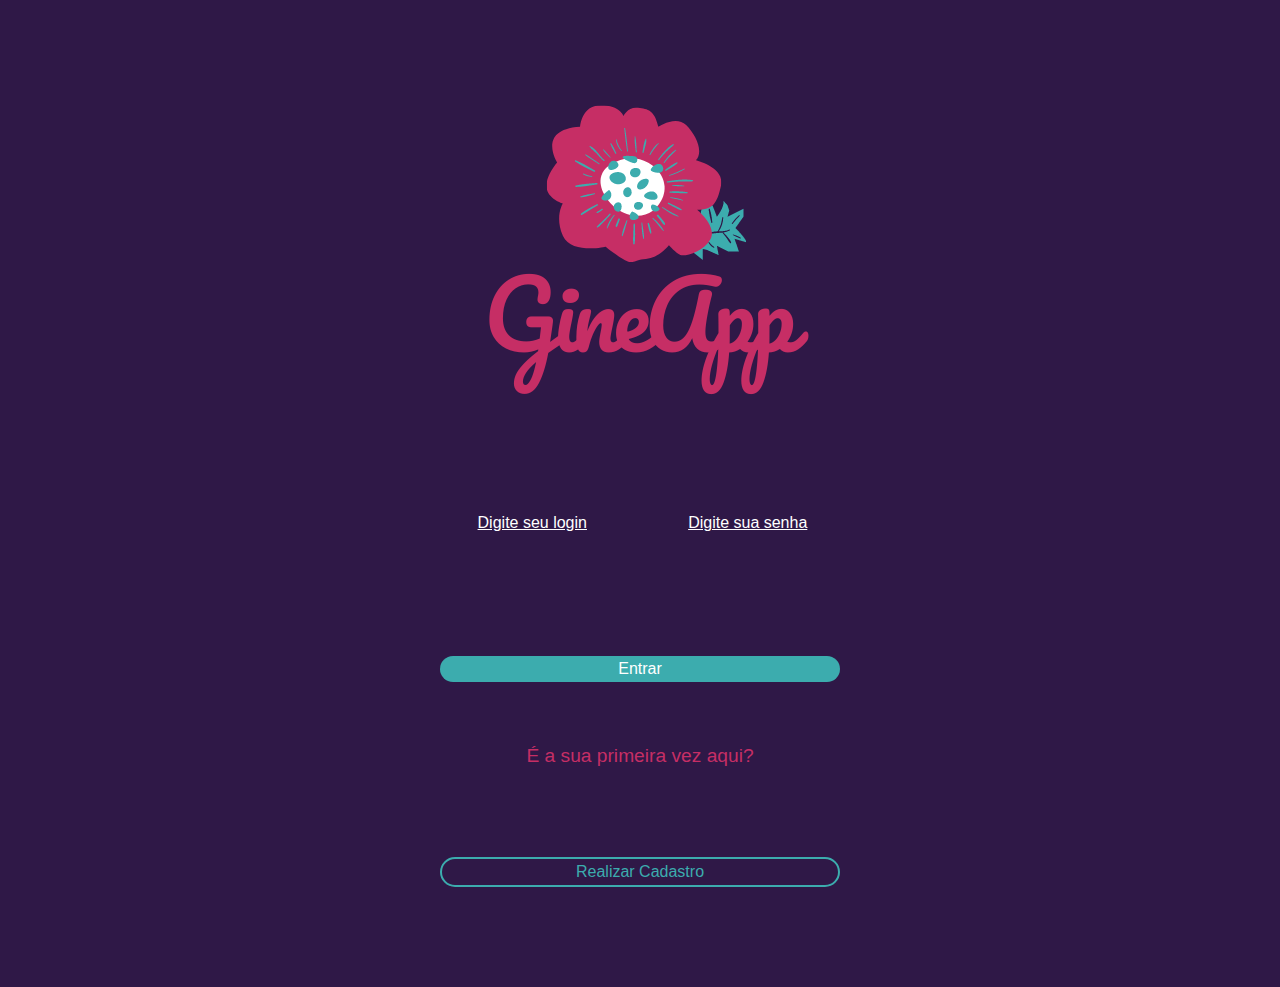
==== index.html @ 47060055 "Login" ====
<!DOCTYPE html>
<html lang="pt-br">

<head>
  <meta charset="UTF-8">
  <meta http-equiv="X-UA-Compatible" content="IE=edge">
  <meta name="viewport" content="width=device-width, initial-scale=1.0">

  <title>Mostra de Profissões - CPE</title>

  <!-- Bootstrap CSS -->
  <link href="css/bootstrap.min.css" rel="stylesheet">
  <!-- Nosso CSS -->
  <link rel="stylesheet" href="css/style.css">
  
</head>

<body>

  <div class="fundo">

    <div class="seção">
      <div class="logoApp"></div>
    </div>

<div class="seção" id="recuo">
    <form id="formulario">
        <input class="login" type="text" name="login" placeholder="Digite seu login">
        </imput>
        <input class="senha" type="password" name="senha" placeholder="Digite sua senha">
        </imput>
    </form>
      </div>

  <div class="seção" id="recuo">
    <div class="svg" id="Jornalismo"></div>
      <div class="textoNegrito"> 
      </div>
      <div class="botoes" id="recuo">
      <div class="item">
        <a href="" target="_blank">
          <button class="botaoEntrar manual"><b>Entrar</b></button>
        </a>
      </div>
    </div>
  </div>

  <div class="seção" id="recuo">
    <div class="svg"></div>
      <div class="textoRosa"> 
        <p>É a sua primeira vez aqui?</p>
      </div>
      <div class="botoes" id="recuo">
        <div class="item">
          <a href="" target="_blank">
            <button class="botaoCadastro manual"><b>Realizar Cadastro</b></button>
          </a>
        </div>
      </div>
    </div>




<div class="final"></div>

    </div>

    
    
  <script src="js/jquery.js"></script>
  <script src="js/bootstrap.min.js"></script>
</body>

</html>
---- css/style.css ----
.fundo {
    background-color: #2F1847;
    width: 100vw;  
    height: flex;
}

.final {
    height: 100px;
}

.logoApp{
    background-image: url('../img/gineapp-fundo-escuro.png');
    background-repeat: no-repeat;
    background-position: center;
    height: 300px;
    width: 350px;
    margin-top: 100px;
    margin-bottom: 50px;
}

/* -------------------------------------- */


/* ------------- Genéricos ------------- */

.seção {
    display: flex;
    flex-direction: column;
    justify-content: center;
    align-items: center;
}

@import url('https://fonts.googleapis.com/css2?family=Ubuntu:ital,wght@0,300;0,400;0,500;0,700;1,300;1,400;1,500;1,700&display=swap');

.textoRosa{
    font-family: Ubuntu, 'Open Sans', sans-serif;
    display: flex;
    text-align: center;
    justify-content: center;
    font-size: larger;
    color: #C62E65;
    margin-bottom: 10px;
}

.textoRoxo{
    font-family: Ubuntu, 'Open Sans', sans-serif;
    display: flex;
    text-align: center;
    justify-content: center;
    font-size: larger;
    color: #2F1847;
    margin-bottom: 10px;
}

.textoAzul{
    font-family: Ubuntu, 'Open Sans', sans-serif;
    display: flex;
    text-align: center;
    justify-content: center;
    font-size: larger;
    color: #3CACAE;
    margin-bottom: 10px;
}

.textoBranco{
    font-family: Ubuntu, 'Open Sans', sans-serif;
    display: flex;
    text-align: center;
    justify-content: center;
    font-size: larger;
    color: #FFFFFF;
    margin-bottom: 10px;
}

::placeholder{
    color: #FFFFFF;
    text-decoration: underline;
    font-family: Ubuntu, 'Open Sans', sans-serif;
}

#formulario input.login{
    background-color: #2F1847;
    border: none;
    text-align: center;
}

#formulario input.senha{
    background-color: #2F1847;
    border: none;
    text-align: center;
}

/* -------------------------------------- */

/* ------------- BOTÕES ------------- */

.botoes {
    display: flex;
    flex-direction: row;
    align-items: center;
    justify-content: center;
}

.botaoEntrar {
    background-color: #3CACAE;
    color: #FFFFFF;
    font-family: Ubuntu, 'Open Sans', sans-serif;
    border: none;
    border-radius: 100px;
    text-align: center;
    font-weight: lighter;
}

.botaoCadastro {
    background-color: #2F1847;
    border-color: #3CACAE;
    color: #3CACAE;
    font-family: Ubuntu, 'Open Sans', sans-serif;
    border: none;
    border-radius: 100px;
    border-style: solid;
    border-width: 2px;
    text-align: center;
    font-weight: lighter;
}

.botoes .icones {
    width: 100px;
}

.botoes .item {
    display: flex;
    flex-direction: row;
    justify-content: center;
    align-items: center;

}

.manual {
    width: 400px;
}

.botaoCadastro:hover {
    cursor: pointer;
    background-color: rgb(12, 37, 62);
}

.botaoEntrar:hover {
    cursor: pointer;
    background-color: rgb(218, 98, 0);
}

/* ---------------------------------- */

@media (min-width: 768px) {

    .manual {
        width: 400px;
    }

    .botoes .icones {
        width: 150px;
        height: 150px;
    }

    .botoes {
        flex-direction: row;
    }

    #recuo {
        margin-top: 60px;
    }

    .seção {
        flex-direction: column;
    }

}

    @media (min-width: 1024px) {


        .seção {
            flex-direction: column;
        }
        
    }

    /* --------------------------------- */
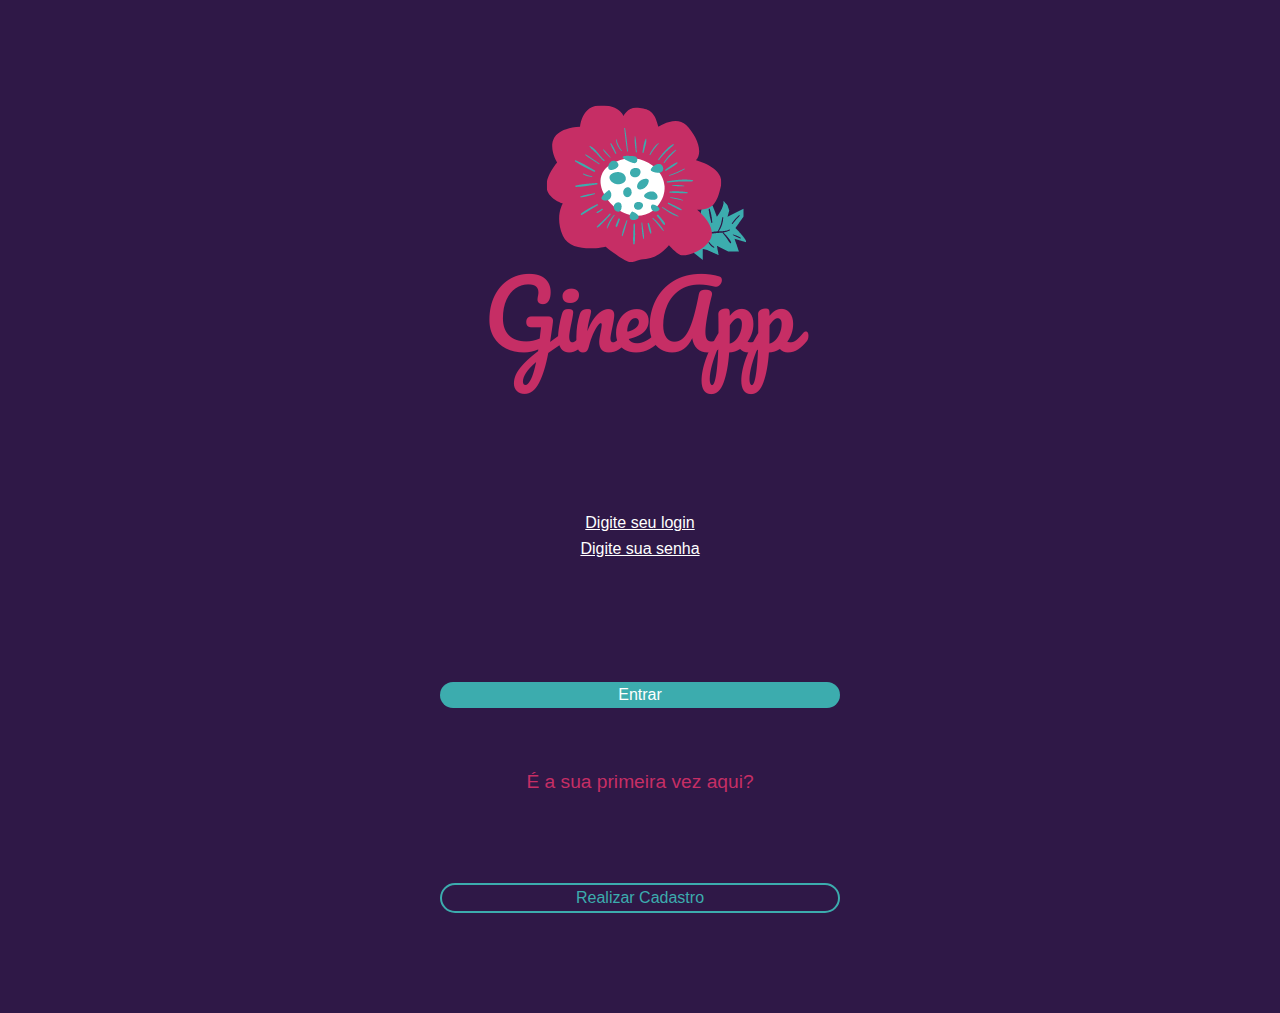
==== commit 835bb0c0: "-" ====
--- a/index.html
+++ b/index.html
@@ -6,11 +6,9 @@
   <meta http-equiv="X-UA-Compatible" content="IE=edge">
   <meta name="viewport" content="width=device-width, initial-scale=1.0">
 
-  <title>Mostra de Profissões - CPE</title>
+  <title>GineApp</title>
 
-  <!-- Bootstrap CSS -->
   <link href="css/bootstrap.min.css" rel="stylesheet">
-  <!-- Nosso CSS -->
   <link rel="stylesheet" href="css/style.css">
   
 </head>
@@ -25,49 +23,36 @@
 
 <div class="seção" id="recuo">
     <form id="formulario">
-        <input class="login" type="text" name="login" placeholder="Digite seu login">
+        <input class="login" type="text" name="login" placeholder="Digite seu login"><div class="linha"></div>
         </imput>
-        <input class="senha" type="password" name="senha" placeholder="Digite sua senha">
+        <input class="senha" type="password" name="senha" placeholder="Digite sua senha"><div class="linha"></div>
         </imput>
     </form>
       </div>
 
   <div class="seção" id="recuo">
-    <div class="svg" id="Jornalismo"></div>
-      <div class="textoNegrito"> 
-      </div>
       <div class="botoes" id="recuo">
-      <div class="item">
         <a href="" target="_blank">
           <button class="botaoEntrar manual"><b>Entrar</b></button>
         </a>
-      </div>
     </div>
   </div>
 
   <div class="seção" id="recuo">
-    <div class="svg"></div>
       <div class="textoRosa"> 
         <p>É a sua primeira vez aqui?</p>
       </div>
       <div class="botoes" id="recuo">
-        <div class="item">
           <a href="" target="_blank">
-            <button class="botaoCadastro manual"><b>Realizar Cadastro</b></button>
+            <button class="botaoCadastro manual"><b>Realizar Cadastro</b><link href="Cadastro.html"></button>
           </a>
-        </div>
       </div>
     </div>
-
-
-
 
 <div class="final"></div>
 
     </div>
-
-    
-    
+        
   <script src="js/jquery.js"></script>
   <script src="js/bootstrap.min.js"></script>
 </body>
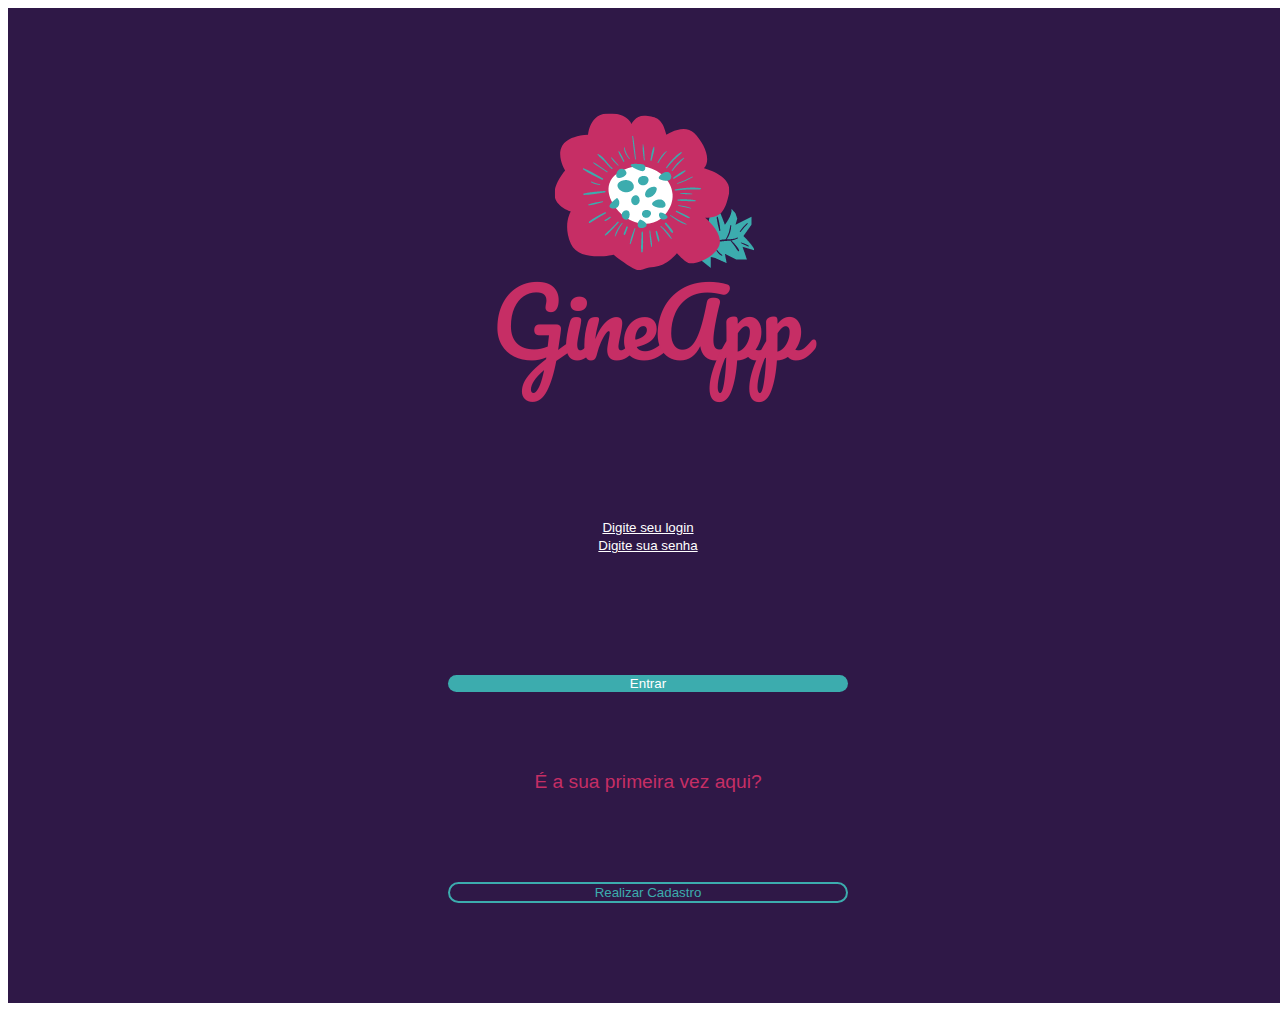
==== commit 74e855e7: "teste" ====
--- a/index.html
+++ b/index.html
@@ -8,7 +8,7 @@
 
   <title>GineApp</title>
 
-  <link href="css/bootstrap.min.css" rel="stylesheet">
+ 
   <link rel="stylesheet" href="css/style.css">
   
 </head>
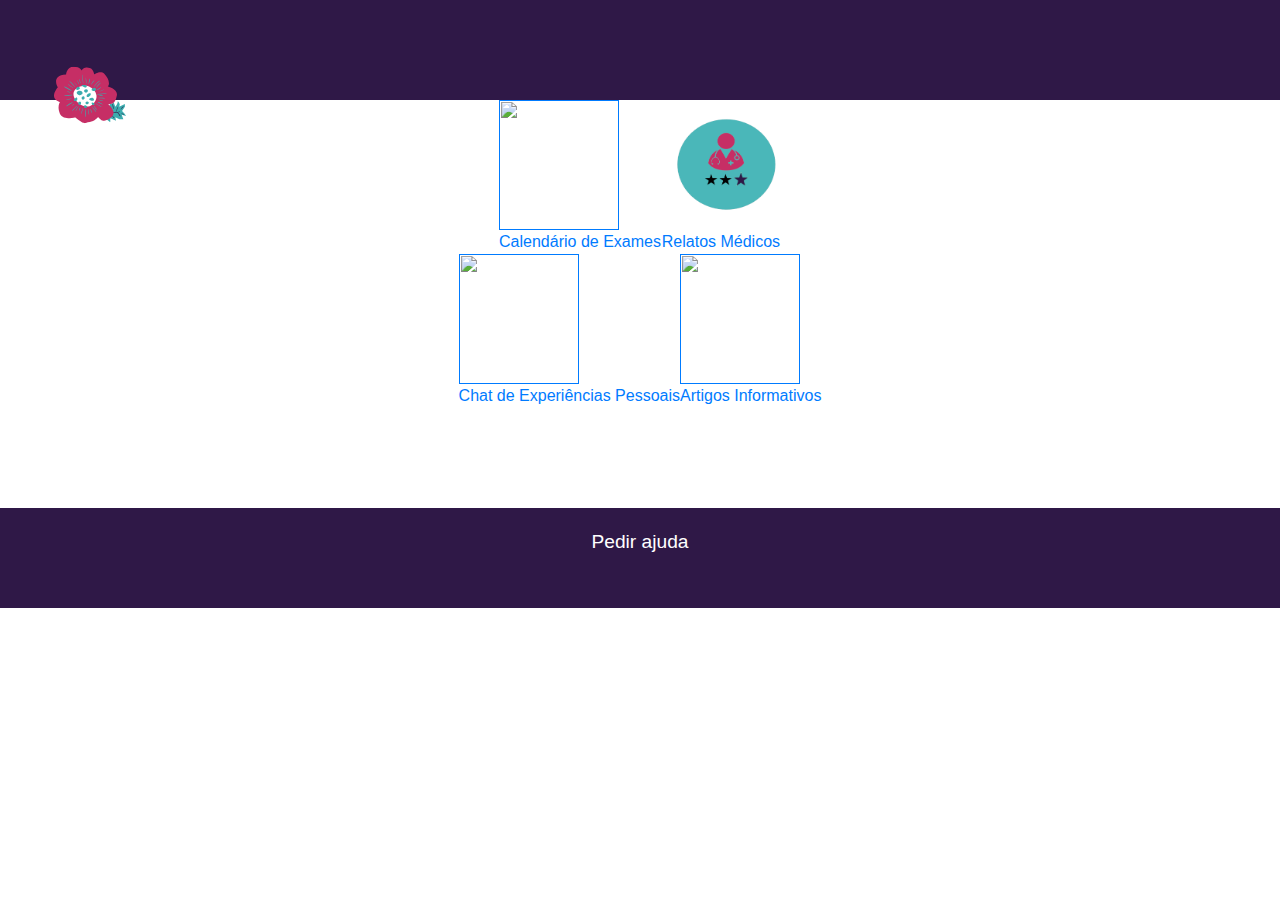
==== commit 4221fe24: "-" ====
--- a/index.html
+++ b/index.html
@@ -8,48 +8,69 @@
 
   <title>GineApp</title>
 
- 
+  <link href="css/bootstrap.min.css" rel="stylesheet">
   <link rel="stylesheet" href="css/style.css">
   
 </head>
 
 <body>
 
-  <div class="fundo">
+  <div class="fundoBranco">
 
     <div class="seção">
-      <div class="logoApp"></div>
+    <div class="menuTopo"><img src="./img/GineApp_-_Logotipo.svg" width="180" height="190" class="posicaoLogoMenu">
+    <div class="textoBranco">Menu</div>
+    </div>
+  </div>
+    
+    <div class="seçãoRow">
+    <div class="seção">
+        <a href="" target="_blank">
+            <img src="./img/paginainicial/exame.png" width="120" height="130" alt="" class="posicao">
+            <div class="seção">
+            <div class="textoRoxoInicial">Calendário de Exames</div>
+          </div>
+          </a>
     </div>
 
-<div class="seção" id="recuo">
-    <form id="formulario">
-        <input class="login" type="text" name="login" placeholder="Digite seu login"><div class="linha"></div>
-        </imput>
-        <input class="senha" type="password" name="senha" placeholder="Digite sua senha"><div class="linha"></div>
-        </imput>
-    </form>
-      </div>
-
-  <div class="seção" id="recuo">
-      <div class="botoes" id="recuo">
+    <div class="seção">
         <a href="" target="_blank">
-          <button class="botaoEntrar manual"><b>Entrar</b></button>
-        </a>
+            <img src="./img/paginainicial/medico.png" width="120" height="130" alt="" class="posicao">
+            <div class="seção">
+            <div class="textoRosaInicial">Relatos Médicos</div>
+          </div>
+          </a>
     </div>
-  </div>
-
-  <div class="seção" id="recuo">
-      <div class="textoRosa"> 
-        <p>É a sua primeira vez aqui?</p>
-      </div>
-      <div class="botoes" id="recuo">
-          <a href="" target="_blank">
-            <button class="botaoCadastro manual"><b>Realizar Cadastro</b><link href="Cadastro.html"></button>
-          </a>
-      </div>
     </div>
 
+    <div class="seçãoRow">
+
+        <div class="seção">
+            <a href="" target="_blank">
+                <img src="./img/paginainicial/batepapo.png" width="120" height="130" alt="" class="posicao">
+                <div class="seção">
+                <div class="textoRosaInicial">Chat de Experiências Pessoais</div>
+              </div>
+              </a>
+        </div>
+
+        <div class="seção">
+            <a href="" target="_blank">
+                <img src="./img/paginainicial/jornalzinho.png" width="120" height="130" alt="" class="posicao">
+                <div class="seção"><div class="textoRoxoInicial">Artigos Informativos</div>
+                </div>
+              </a>
+        </div>
+        </div>
+
 <div class="final"></div>
+
+<div class="menuAbaixo">
+  <a href="#" target="_blank">
+    <div class="seção">
+      <div class="textoBranco">Pedir ajuda</div>
+  </div>
+  </a></div>
 
     </div>
         
--- a/css/style.css
+++ b/css/style.css
@@ -1,4 +1,4 @@
-.fundo {
+.fundoRoxo {
     background-color: #2F1847;
     width: 100vw;  
     height: flex;
@@ -14,8 +14,35 @@
     background-position: center;
     height: 300px;
     width: 350px;
-    margin-top: 100px;
-    margin-bottom: 50px;
+    margin-top: 70px;
+    margin-bottom: 70px;
+}
+
+.menuTopo{
+    background-color: #2F1847;
+    width: 100vw;
+    height: 100px;
+}
+
+.menuAbaixo{
+    background-color: #2F1847;
+    width: 100vw;
+    height: 100px;
+}
+
+.logoMenu{
+    background-image: url('../img/GineApp_-_Logotipo.svg');
+    background-repeat: no-repeat;
+    background-position: center;
+    height: 400px;
+    width: 400px;
+    margin-bottom: 70px;
+}
+
+.fundoBranco{
+    background-color: #FFFFFF;
+    width: 100vw;  
+    height: flex;
 }
 
 /* -------------------------------------- */
@@ -26,6 +53,13 @@
 .seção {
     display: flex;
     flex-direction: column;
+    justify-content: center;
+    align-items: center;
+}
+
+.seçãoRow{
+    display: flex;
+    flex-direction: row;
     justify-content: center;
     align-items: center;
 }
@@ -39,7 +73,6 @@
     justify-content: center;
     font-size: larger;
     color: #C62E65;
-    margin-bottom: 10px;
 }
 
 .textoRoxo{
@@ -70,25 +103,39 @@
     font-size: larger;
     color: #FFFFFF;
     margin-bottom: 10px;
+    padding-top: 20px;
 }
 
 ::placeholder{
     color: #FFFFFF;
-    text-decoration: underline;
-    font-family: Ubuntu, 'Open Sans', sans-serif;
+    font-family: Ubuntu, 'Open Sans', sans-serif;
+    border: none;
 }
 
 #formulario input.login{
     background-color: #2F1847;
     border: none;
     text-align: center;
+    flex-direction: column;
+    color: #FFFFFF;
 }
 
 #formulario input.senha{
     background-color: #2F1847;
     border: none;
     text-align: center;
-}
+    flex-direction: column;
+    color: #FFFFFF;
+    margin-top: 45px;
+}
+
+.linha{
+    background-color: #C62E65;
+    width: 200px;
+    height: 2px;
+    align-items: center;
+}
+
 
 /* -------------------------------------- */
 
@@ -109,6 +156,19 @@
     border-radius: 100px;
     text-align: center;
     font-weight: lighter;
+    margin-bottom: 60px;
+    margin-top: 30px;
+}
+
+.botaoPedirAjuda{
+    background-color: #2F1847;
+    color: #FFFFFF;
+    font-family: Ubuntu, 'Open Sans', sans-serif;
+    border: none;
+    border-width: 2px;
+    text-align: center;
+    font-weight: lighter;
+    margin-top: -10px;
 }
 
 .botaoCadastro {
@@ -122,6 +182,7 @@
     border-width: 2px;
     text-align: center;
     font-weight: lighter;
+    margin-top: -10px;
 }
 
 .botoes .icones {
@@ -137,17 +198,18 @@
 }
 
 .manual {
-    width: 400px;
+    width: 200px;
+    height: 50px;
 }
 
 .botaoCadastro:hover {
     cursor: pointer;
-    background-color: rgb(12, 37, 62);
+    background-color:  #26123b;
 }
 
 .botaoEntrar:hover {
     cursor: pointer;
-    background-color: rgb(218, 98, 0);
+    background-color:#298385;
 }
 
 /* ---------------------------------- */
@@ -155,7 +217,7 @@
 @media (min-width: 768px) {
 
     .manual {
-        width: 400px;
+        width: 150px;
     }
 
     .botoes .icones {
@@ -177,13 +239,81 @@
 
 }
 
-    @media (min-width: 1024px) {
-
+    @media (min-width: 1080px) {
 
         .seção {
             flex-direction: column;
         }
+
+        .textoRosa{
+            margin-bottom: -10px;
+        }
+
+        .textoRoxo{
+            margin-bottom: -10px;
+        }
         
-    }
-
-    /* --------------------------------- */+        .textoAzul{
+            margin-bottom: -10px;
+        }
+        
+        .textoBranco{
+            margin-bottom: -10px;
+        }
+
+        .botaoEntrar {
+            margin-bottom: 60px;
+            margin-top: 30px;
+        }
+        
+        .botaoCadastro {
+            margin-top: -10px;
+        }
+    }
+
+    
+    
+    
+        
+
+    /* ----------pagina inicial------------ */
+
+    .calendario{
+        background-image: url('../img/paginainicial/exame.png');
+        background-repeat: no-repeat;
+        background-position: center;
+        height: 300px;
+        width: 300px;
+        margin-top: 10px;
+        margin-bottom: 10px;
+    }
+
+    .relatos{
+        background-image: url('../img/paginainicial/medico.png');
+        background-repeat: no-repeat;
+        background-position: center;
+        height: 300px;
+        width: 300px;
+        margin-top: 10px;
+        margin-bottom: 10px;
+    }
+
+    .chat{
+        background-image: url('../img/paginainicial/batepapo.png');
+        background-repeat: no-repeat;
+        background-position: center;
+        height: 300px;
+        width: 300px;
+        margin-top: 70px;
+        margin-bottom: 10px;
+    }
+
+    .artigos{
+        background-image: url('../img/paginainicial/jornalzinho.png');
+        background-repeat: no-repeat;
+        background-position: center;
+        height: 300px;
+        width: 300px;
+        margin-top: 70px;
+        margin-bottom: 10px;
+    }
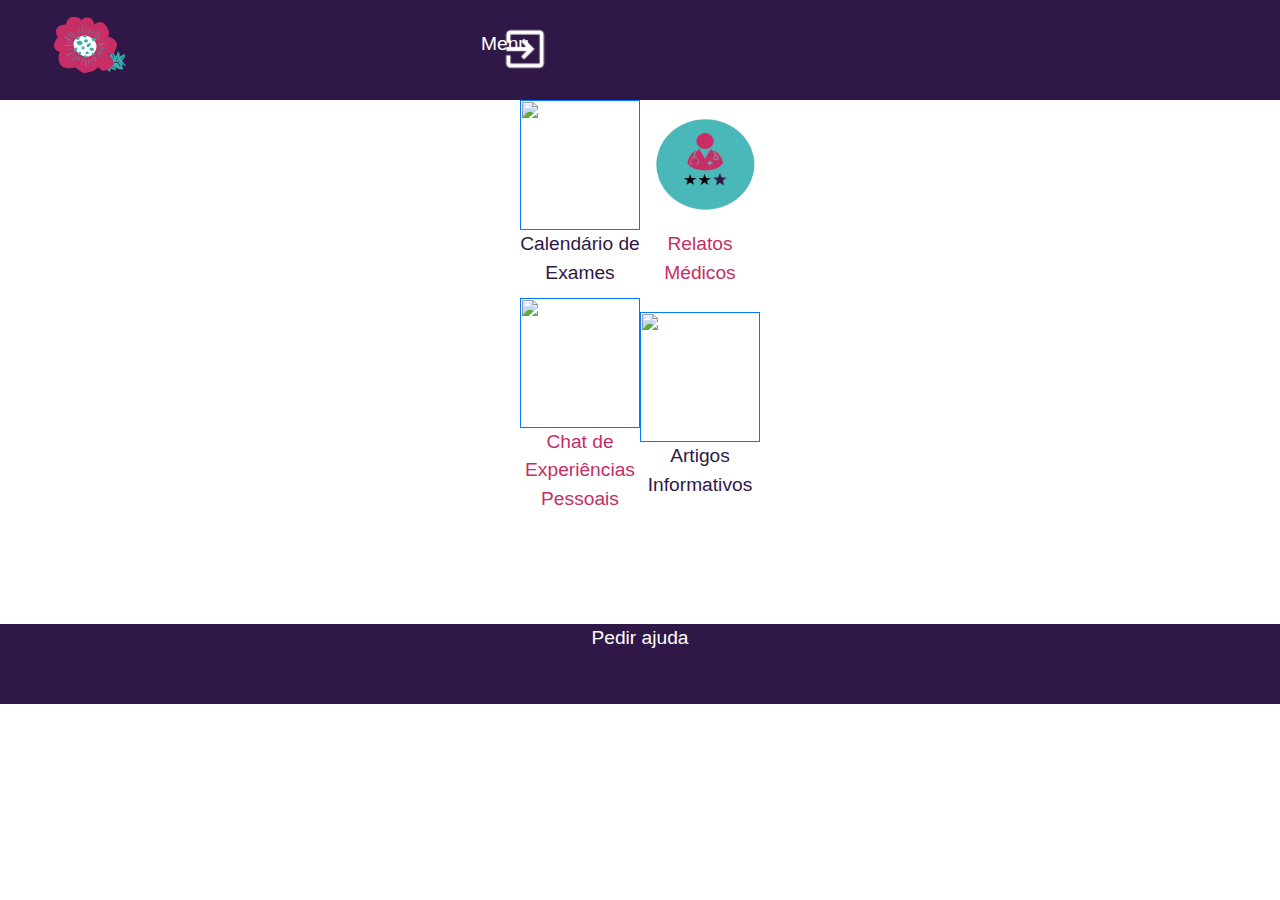
==== commit e0e2e63c: "-" ====
--- a/index.html
+++ b/index.html
@@ -17,9 +17,11 @@
 
   <div class="fundoBranco">
 
-    <div class="seção">
+    <div class="seçãoRow">
     <div class="menuTopo"><img src="./img/GineApp_-_Logotipo.svg" width="180" height="190" class="posicaoLogoMenu">
-    <div class="textoBranco">Menu</div>
+      <div class="seçãoRow"></div>
+    <div class="textoBrancoMenu">Menu</div>
+    <img src="./img/paginainicial/saida.png" width="50" height="50" class="posicaoSaida">
     </div>
   </div>
     
--- a/css/style.css
+++ b/css/style.css
@@ -27,7 +27,7 @@
 .menuAbaixo{
     background-color: #2F1847;
     width: 100vw;
-    height: 100px;
+    height: 80px;
 }
 
 .logoMenu{
@@ -102,8 +102,45 @@
     justify-content: center;
     font-size: larger;
     color: #FFFFFF;
+    padding-top: -50px;
+}
+
+.textoBrancoMenu{
+    font-family: Ubuntu, 'Open Sans', sans-serif;
+    display: flex;
+    text-align: center;
+    justify-content: center;
+    font-size: larger;
+    color: #FFFFFF;
+    margin-top: -110px;
+    z-index: 100;
+    margin-left: -270px;
+}
+
+.textoRosaInicial{
+    font-family: Ubuntu, 'Open Sans', sans-serif;
+    display: flex;
+    text-align: center;
+    justify-content: center;
+    font-size: larger;
+    color: #C62E65;
     margin-bottom: 10px;
-    padding-top: 20px;
+    width: 120px;
+}
+
+.textoRoxoInicial{
+    font-family: Ubuntu, 'Open Sans', sans-serif;
+    display: flex;
+    text-align: center;
+    justify-content: center;
+    font-size: larger;
+    color: #2F1847;
+    margin-bottom: 10px;
+    width: 120px;
+}
+
+.icone{
+    align-items: center;
 }
 
 ::placeholder{
@@ -317,3 +354,17 @@
         margin-top: 70px;
         margin-bottom: 10px;
     }
+
+    .posicao{
+        align-items: center;
+    }
+
+    .posicaoLogoMenu{
+        margin-top: -50px;
+        flex-direction: row;
+    }
+
+    .posicaoSaida{
+        margin-top: -45px;
+        margin-left: 500px;
+    }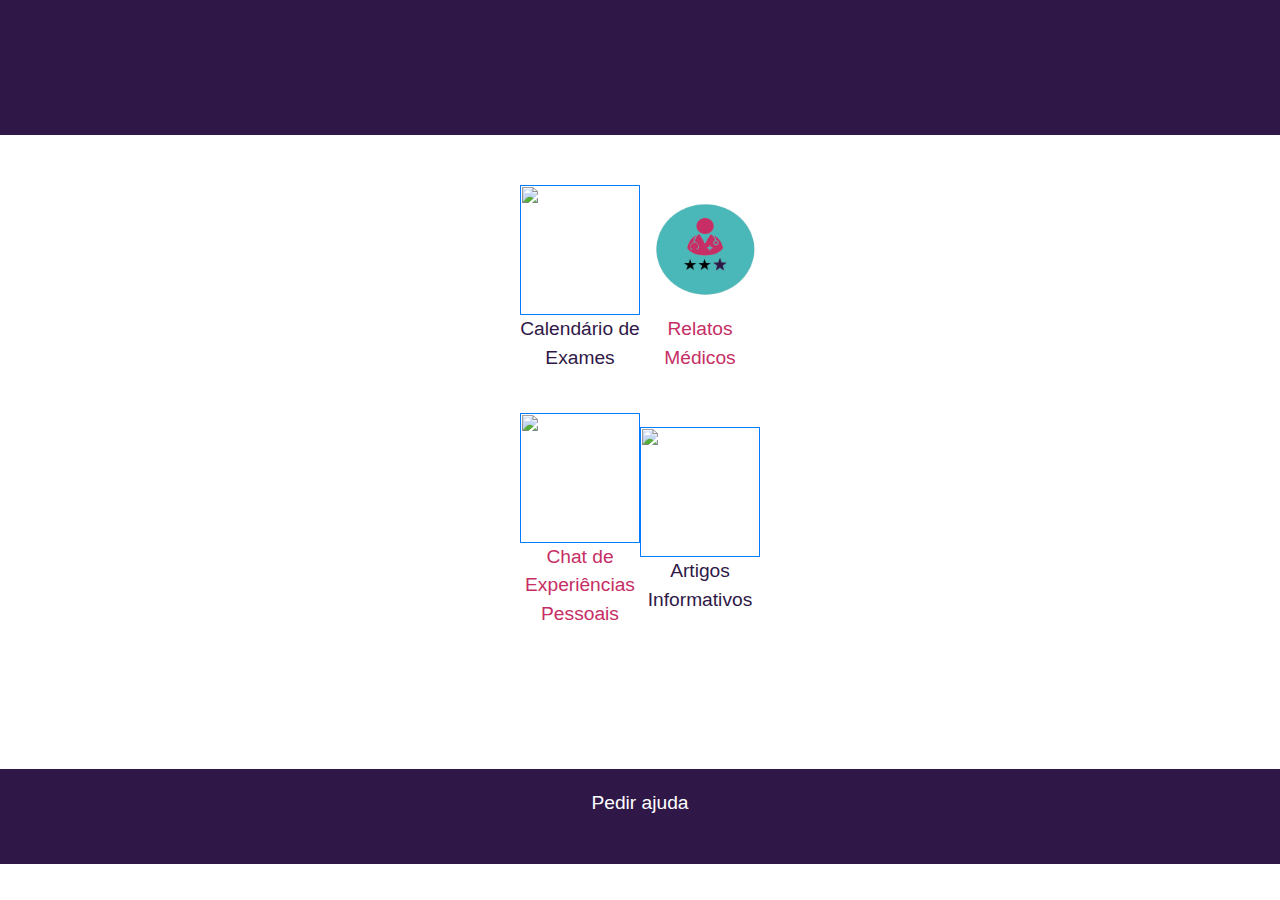
==== commit 8ab376cb: "-" ====
--- a/index.html
+++ b/index.html
@@ -18,8 +18,9 @@
   <div class="fundoBranco">
 
     <div class="seçãoRow">
-    <div class="menuTopo"><img src="./img/GineApp_-_Logotipo.svg" width="180" height="190" class="posicaoLogoMenu">
-      <div class="seçãoRow"></div>
+
+    <div class="menuTopo">
+      <div class="logoMenu"></div>
     <div class="textoBrancoMenu">Menu</div>
     <img src="./img/paginainicial/saida.png" width="50" height="50" class="posicaoSaida">
     </div>
--- a/css/style.css
+++ b/css/style.css
@@ -1,5 +1,11 @@
 .fundoRoxo {
     background-color: #2F1847;
+    width: 100vw;  
+    height: flex;
+}
+
+.fundoBranco {
+    background-color: #FFFFFF;
     width: 100vw;  
     height: flex;
 }
@@ -21,28 +27,32 @@
 .menuTopo{
     background-color: #2F1847;
     width: 100vw;
-    height: 100px;
+    height: 135px;
+    margin-bottom: 50px;
 }
 
 .menuAbaixo{
     background-color: #2F1847;
     width: 100vw;
-    height: 80px;
+    height: 95px;
 }
 
 .logoMenu{
     background-image: url('../img/GineApp_-_Logotipo.svg');
     background-repeat: no-repeat;
     background-position: center;
-    height: 400px;
-    width: 400px;
+    width:180;
+    height:190;
+    margin-top: -50px;
+}
+
+.iconeSaida{
+    background-image: url('../img/paginainicial/saida.png');
+    background-repeat: no-repeat;
+    background-position: center;
+    width:50;
+    height:50;
     margin-bottom: 70px;
-}
-
-.fundoBranco{
-    background-color: #FFFFFF;
-    width: 100vw;  
-    height: flex;
 }
 
 /* -------------------------------------- */
@@ -102,7 +112,7 @@
     justify-content: center;
     font-size: larger;
     color: #FFFFFF;
-    padding-top: -50px;
+    margin-top: 20px;
 }
 
 .textoBrancoMenu{
@@ -124,7 +134,7 @@
     justify-content: center;
     font-size: larger;
     color: #C62E65;
-    margin-bottom: 10px;
+    margin-bottom: 40px;
     width: 120px;
 }
 
@@ -135,7 +145,7 @@
     justify-content: center;
     font-size: larger;
     color: #2F1847;
-    margin-bottom: 10px;
+    margin-bottom: 40px;
     width: 120px;
 }
 
@@ -366,5 +376,5 @@
 
     .posicaoSaida{
         margin-top: -45px;
-        margin-left: 500px;
+       
     }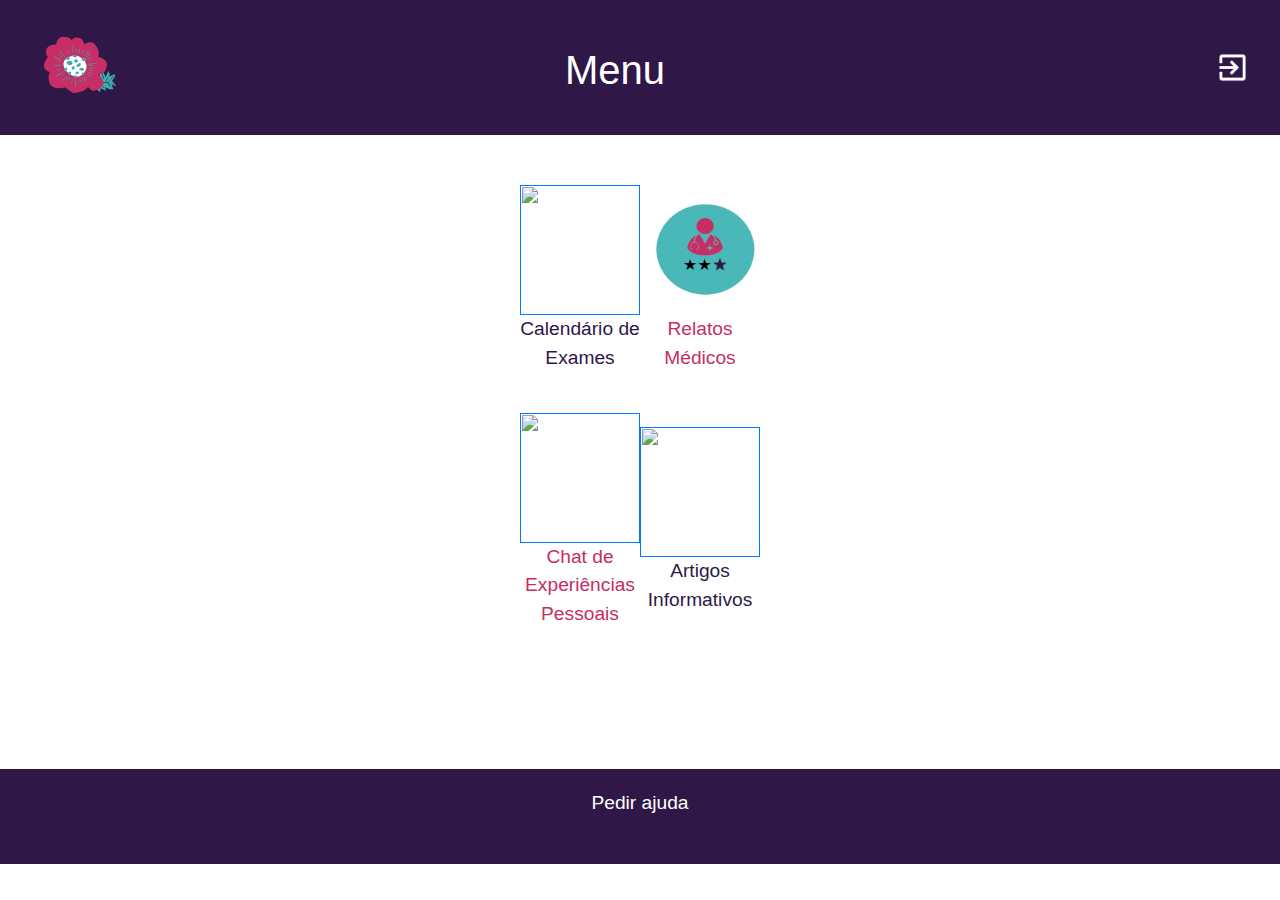
==== commit bfd239b4: "-" ====
--- a/index.html
+++ b/index.html
@@ -18,11 +18,10 @@
   <div class="fundoBranco">
 
     <div class="seçãoRow">
-
     <div class="menuTopo">
-      <div class="logoMenu"></div>
+      <img src="./img/GineApp_-_Logotipo.svg" width="180" height="190" alt="" class="posicaoLogoMenu">
     <div class="textoBrancoMenu">Menu</div>
-    <img src="./img/paginainicial/saida.png" width="50" height="50" class="posicaoSaida">
+    <img src="./img/paginainicial/saida.png" width="35" height="35" alt="" class="posicaoSaida">
     </div>
   </div>
     
--- a/css/style.css
+++ b/css/style.css
@@ -43,7 +43,7 @@
     background-position: center;
     width:180;
     height:190;
-    margin-top: -50px;
+    z-index: 100;
 }
 
 .iconeSaida{
@@ -120,11 +120,11 @@
     display: flex;
     text-align: center;
     justify-content: center;
-    font-size: larger;
-    color: #FFFFFF;
-    margin-top: -110px;
+    font-size: 40px;
+    color: #FFFFFF;
+    margin-top: -120px;
     z-index: 100;
-    margin-left: -270px;
+    margin-right: 50px;
 }
 
 .textoRosaInicial{
@@ -370,11 +370,12 @@
     }
 
     .posicaoLogoMenu{
+        margin-top: -30px;
+        flex-direction: row;
+        margin-left: -10px;
+    }
+    .posicaoSaida{
         margin-top: -50px;
-        flex-direction: row;
-    }
-
-    .posicaoSaida{
-        margin-top: -45px;
-       
+        float: right;
+        margin-right: 30px;
     }